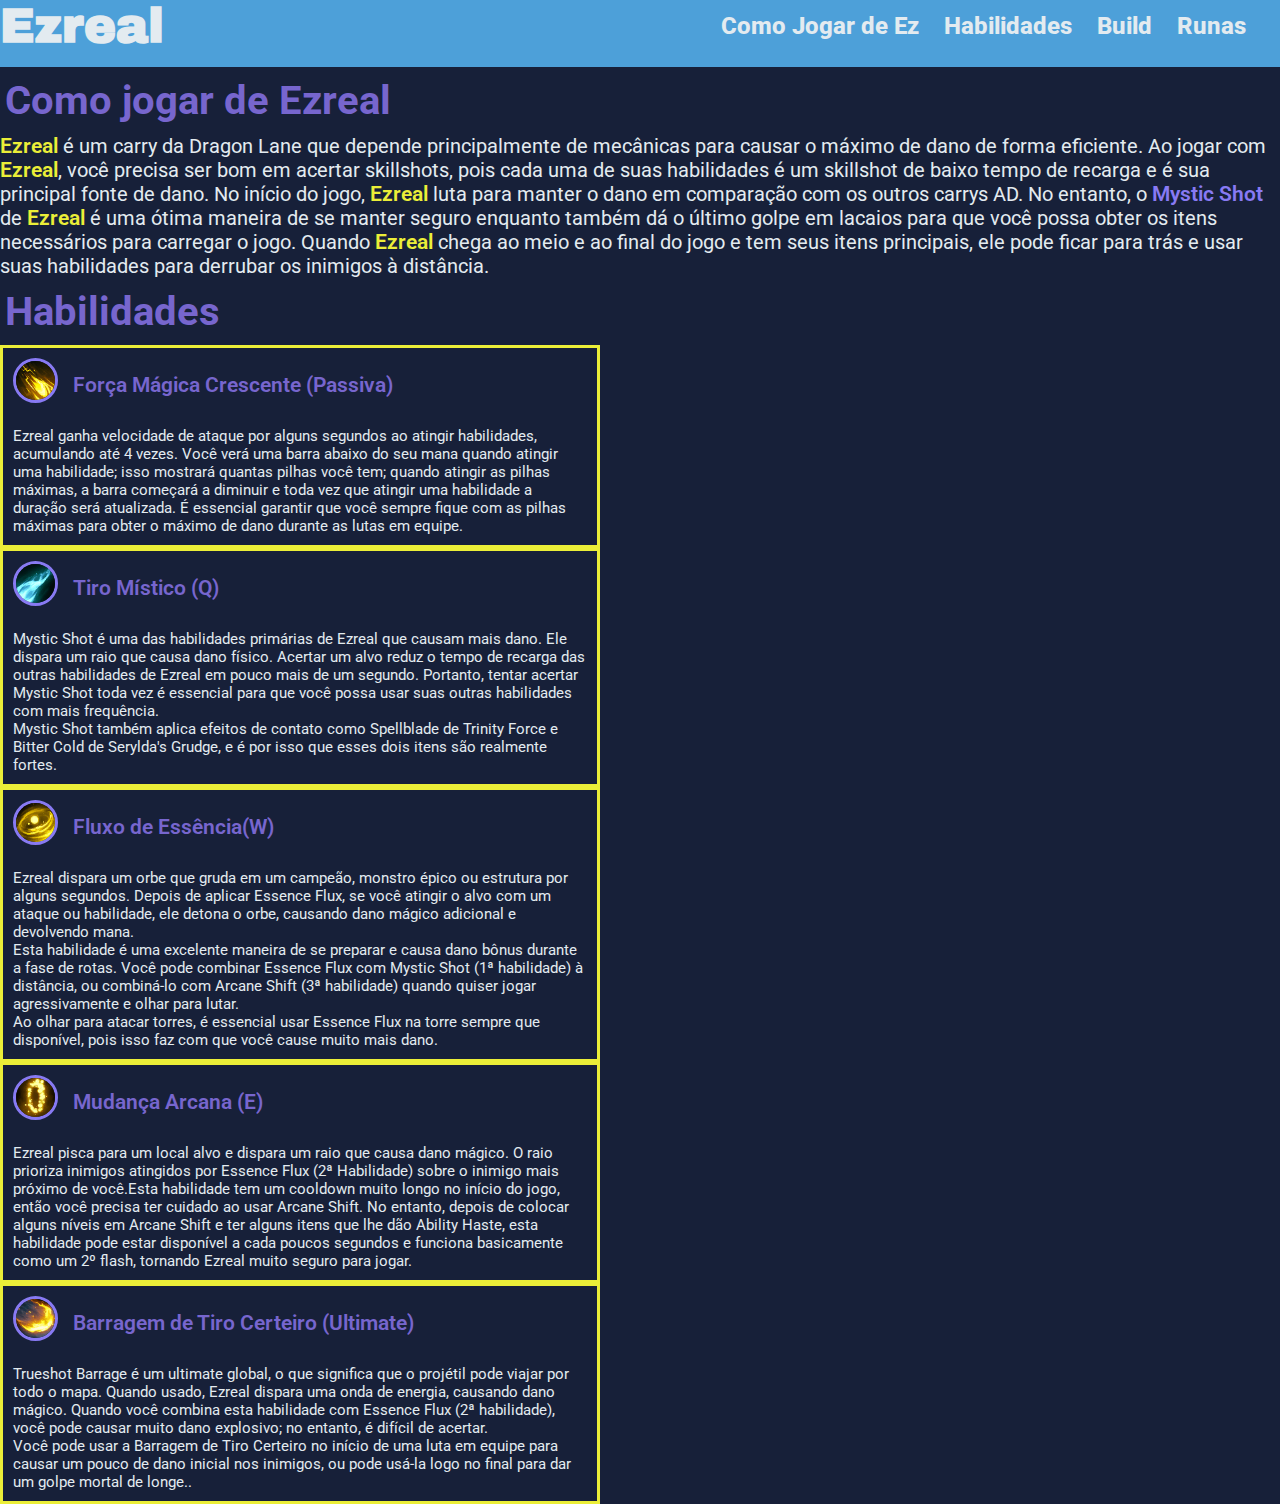
==== index.html @ 751a56e8 "feat: modificando o main do meu projeto" ====
<!DOCTYPE html>
<html lang="pt-br">
<head>
    <meta charset="UTF-8">
    <meta name="viewport" content="width=device-width, initial-scale=1.0">
    <link rel="preconnect" href="https://fonts.googleapis.com">
    <link rel="preconnect" href="https://fonts.gstatic.com" crossorigin>
    <link href="https://fonts.googleapis.com/css2?family=Roboto:ital,wght@0,400;0,500;0,700;0,900;1,400;1,500;1,700;1,900&display=swap" rel="stylesheet">
    <link rel="preconnect" href="https://fonts.googleapis.com">
    <link rel="preconnect" href="https://fonts.gstatic.com" crossorigin>
    <link href="https://fonts.googleapis.com/css2?family=Archivo+Black&display=swap" rel="stylesheet">
    <link rel="stylesheet" href="style.css">
    <title>O melhor adc - Ez</title>
</head>
<body>

    <header>
        <div class="container">
            <h1>Ezreal</h1>
            <nav>
                <ul>
                    <li>
                        <a href="#howToPlay">Como Jogar de Ez</a>
                    </li>
                    <li>
                        <a href="#skills">Habilidades</a>
                    </li>
                    <li>
                        <a href="#">Build</a>
                    </li>
                    <li>
                        <a href="#">Runas</a>
                    </li>
                </ul>
            </nav>
        </div>
    </header>

    <section id="howToPlay">
        <div class="container">
            <h2><span title="Essas informaçoes se aplica apenas ao Wild Rift">Como jogar de Ezreal</span></h2>
            <p><span class="name">Ezreal</span> é um carry da Dragon Lane que depende principalmente de mecânicas para causar o máximo de dano de forma eficiente. Ao jogar com <span class="name">Ezreal</span>, você precisa ser bom em acertar skillshots, pois cada uma de suas habilidades é um skillshot de baixo tempo de recarga e é sua principal fonte de dano. No início do jogo, <span class="name">Ezreal</span> luta para manter o dano em comparação com os outros carrys AD. No entanto, o <span class="emphasis">Mystic Shot</span> de <span class="name">Ezreal</span> é uma ótima maneira de se manter seguro enquanto também dá o último golpe em lacaios para que você possa obter os itens necessários para carregar o jogo. Quando <span class="name">Ezreal</span> chega ao meio e ao final do jogo e tem seus itens principais, ele pode ficar para trás e usar suas habilidades para derrubar os inimigos à distância.</p>
        </div>
    </section>

    <section id="skills">
        <div class="container">
            <h2>Habilidades</h2>
            <div class="box">
                <img src="./imgs/passivaEz.webp" alt="Passiva do Ezerel">
                <h3>Força Mágica Crescente
                    (Passiva)</h3>
                <p>Ezreal ganha velocidade de ataque por alguns segundos ao atingir habilidades, acumulando até 4 vezes. Você verá uma barra abaixo do seu mana quando atingir uma habilidade; isso mostrará quantas pilhas você tem; quando atingir as pilhas máximas, a barra começará a diminuir e toda vez que atingir uma habilidade a duração será atualizada. É essencial garantir que você sempre fique com as pilhas máximas para obter o máximo de dano durante as lutas em equipe.</p>
            </div>
            <div class="box">
                <img src="./imgs/qEz.webp" alt="Primeira habilidade do Ez">
                <h3>Tiro Místico
                    (Q)</h3>
                <p>Mystic Shot é uma das habilidades primárias de Ezreal que causam mais dano. Ele dispara um raio que causa dano físico. Acertar um alvo reduz o tempo de recarga das outras habilidades de Ezreal em pouco mais de um segundo. Portanto, tentar acertar Mystic Shot toda vez é essencial para que você possa usar suas outras habilidades com mais frequência. <br>
                Mystic Shot também aplica efeitos de contato como Spellblade de Trinity Force e Bitter Cold de Serylda's Grudge, e é por isso que esses dois itens são realmente fortes.</p>
            </div>
            <div class="box">
                <img src="./imgs/wEz.webp" alt="Segunda habilidade do Ez">
                <h3>Fluxo de Essência(W)</h3>
                <p>Ezreal dispara um orbe que gruda em um campeão, monstro épico ou estrutura por alguns segundos. Depois de aplicar Essence Flux, se você atingir o alvo com um ataque ou habilidade, ele detona o orbe, causando dano mágico adicional e devolvendo mana. <br>
                Esta habilidade é uma excelente maneira de se preparar e causa dano bônus durante a fase de rotas. Você pode combinar Essence Flux com Mystic Shot (1ª habilidade) à distância, ou combiná-lo com Arcane Shift (3ª habilidade) quando quiser jogar agressivamente e olhar para lutar. <br>
                Ao olhar para atacar torres, é essencial usar Essence Flux na torre sempre que disponível, pois isso faz com que você cause muito mais dano.</p>
            </div>

            <div class="box">
                <img src="./imgs/eEz.webp" alt="Terceira habilidade do Ez">
                <h3>Mudança Arcana (E)</h3>
                <p>Ezreal pisca para um local alvo e dispara um raio que causa dano mágico. O raio prioriza inimigos atingidos por Essence Flux (2ª Habilidade) sobre o inimigo mais próximo de você.Esta habilidade tem um cooldown muito longo no início do jogo, então você precisa ter cuidado ao usar Arcane Shift. No entanto, depois de colocar alguns níveis em Arcane Shift e ter alguns itens que lhe dão Ability Haste, esta habilidade pode estar disponível a cada poucos segundos e funciona basicamente como um 2º flash, tornando Ezreal muito seguro para jogar.</p>
            </div>

            <div class="box">
                <img src="./imgs/rEz.png" alt="Terceira habilidade do Ez">
                <h3>Barragem de Tiro Certeiro
                    (Ultimate)</h3>
                <p>Trueshot Barrage é um ultimate global, o que significa que o projétil pode viajar por todo o mapa. Quando usado, Ezreal dispara uma onda de energia, causando dano mágico. Quando você combina esta habilidade com Essence Flux (2ª habilidade), você pode causar muito dano explosivo; no entanto, é difícil de acertar. <br>
                Você pode usar a Barragem de Tiro Certeiro no início de uma luta em equipe para causar um pouco de dano inicial nos inimigos, ou pode usá-la logo no final para dar um golpe mortal de longe..</p>
            </div>
        </div>
    </section>
</body>
</html>
---- style.css ----
* {
    box-sizing: border-box;
    padding: 0;
    margin: 0;
}

:root {
    --background-color: #172039;
    --text-color: #e3ebf0;
    --title-color:#7766ce;
    --primary-color: #4da0d9;
    --secondary-color: #887af3;
    --name-color: #ebee38;
}

.container {
    max-width: 1280px;
    width: 100%;
    margin: 0 auto;
}

header {
    font-family: 'Archivo Black';
}

header li a {
    font-family: 'roboto', sans-serif;
}

header,
header a {
    background-color: var(--primary-color);
    color: var(--text-color);
    text-decoration: none;
    padding-right: 17px;
    padding-bottom: 15px;
    font-size: 24px;
    font-weight: 800;
}

header nav li {
    display: inline;
}

header .container {
    display: flex;
    align-items: center;
    justify-content: space-between;
}

body {
    background-color: var(--background-color);
}

#howToPlay .container h2, 
#skills .container h2 {
    color: var(--title-color);
    font-size: 40px;
    font-family: 'roboto';
    padding: 10px 5px;
}

#howToPlay .container {
    color: var(--text-color);
    font-family: 'roboto';
    font-size: 20px;
}

.emphasis {
    color: var(--secondary-color);
    font-size: 21px;
    font-weight: 600;
}

.name {
    color: var(--name-color);
    font-size: 21px;
    font-weight: 600;
}

.skills {
    display: flex;
    flex-wrap: wrap;
    justify-content: space-between;
    gap: 20px;
}

.box {
    display: flex;
    flex-direction: column;
    border: solid var(--name-color);
    max-width: 600px;
    width: 100%;
    padding: 10px;
}

.box h3 {
    color: var(--title-color);
    font-family: 'roboto';
    position: relative;
    left: 60px;
    bottom: 30px ;
    font-size: 21px;
    font-weight: 600;
}

.box img {
    height: 45px;
    width: 45px;
    border: solid var(--secondary-color);
    border-radius: 50%
}

.box p {
    color: var(--text-color);
    font-family: 'roboto';
    font-size: 15px;
}
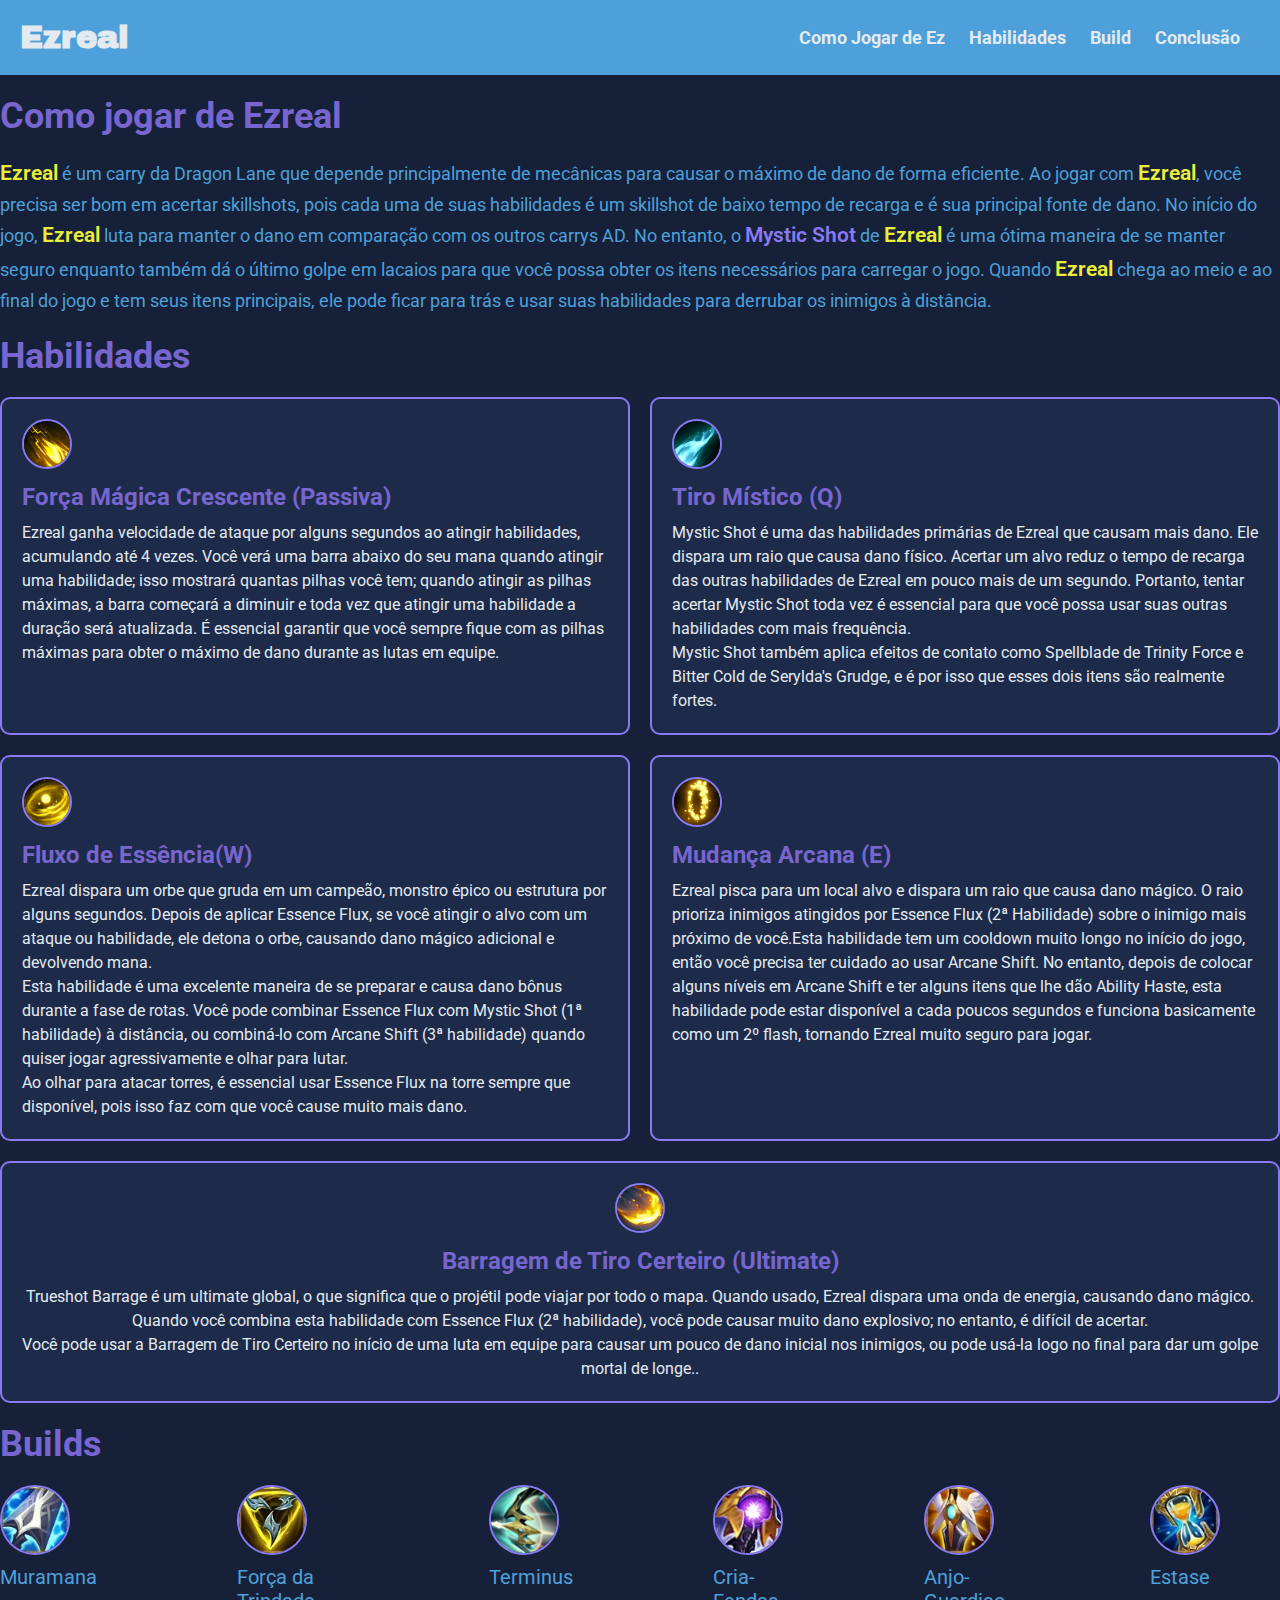
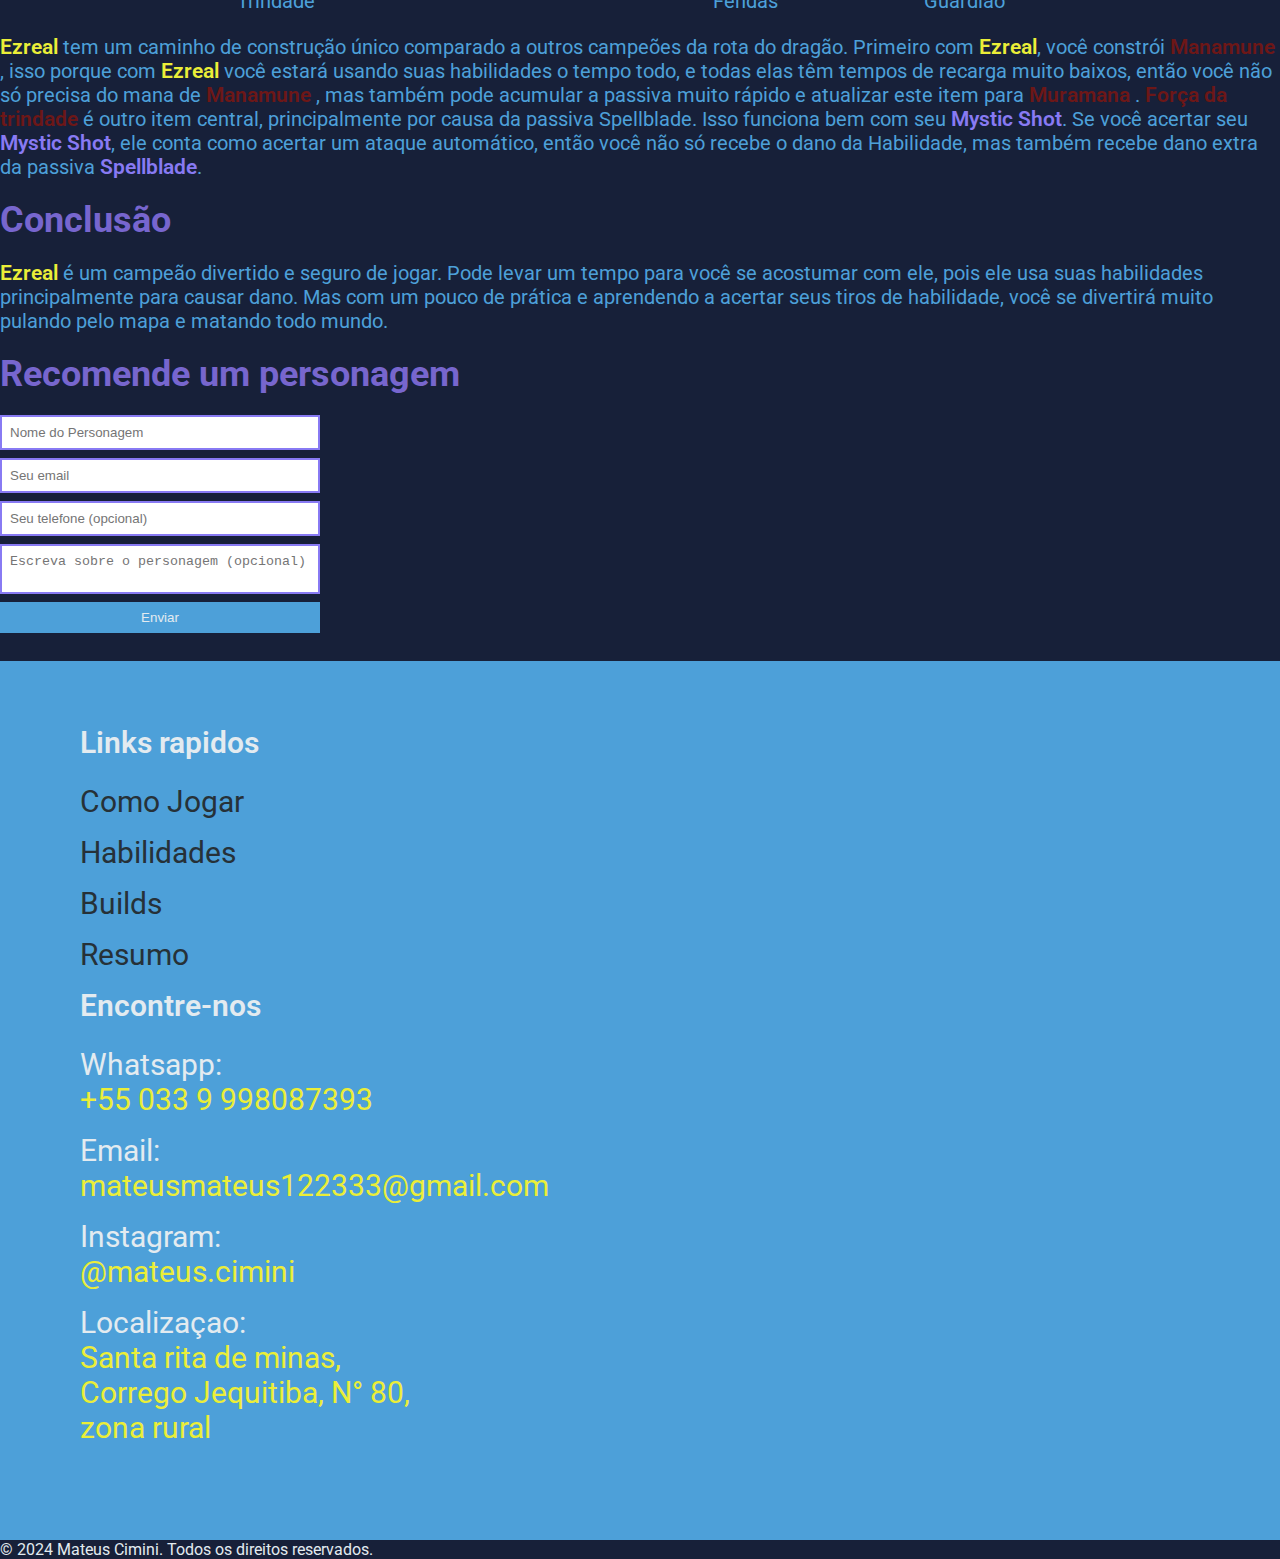
==== commit e007d2a9: "feat: completando o codigo do projeto" ====
--- a/index.html
+++ b/index.html
@@ -26,10 +26,10 @@
                         <a href="#skills">Habilidades</a>
                     </li>
                     <li>
-                        <a href="#">Build</a>
+                        <a href="#builds">Build</a>
                     </li>
                     <li>
-                        <a href="#">Runas</a>
+                        <a href="#finaly">Conclusão</a>
                     </li>
                 </ul>
             </nav>
@@ -46,41 +46,135 @@
     <section id="skills">
         <div class="container">
             <h2>Habilidades</h2>
-            <div class="box">
-                <img src="./imgs/passivaEz.webp" alt="Passiva do Ezerel">
-                <h3>Força Mágica Crescente
-                    (Passiva)</h3>
-                <p>Ezreal ganha velocidade de ataque por alguns segundos ao atingir habilidades, acumulando até 4 vezes. Você verá uma barra abaixo do seu mana quando atingir uma habilidade; isso mostrará quantas pilhas você tem; quando atingir as pilhas máximas, a barra começará a diminuir e toda vez que atingir uma habilidade a duração será atualizada. É essencial garantir que você sempre fique com as pilhas máximas para obter o máximo de dano durante as lutas em equipe.</p>
-            </div>
-            <div class="box">
-                <img src="./imgs/qEz.webp" alt="Primeira habilidade do Ez">
-                <h3>Tiro Místico
-                    (Q)</h3>
-                <p>Mystic Shot é uma das habilidades primárias de Ezreal que causam mais dano. Ele dispara um raio que causa dano físico. Acertar um alvo reduz o tempo de recarga das outras habilidades de Ezreal em pouco mais de um segundo. Portanto, tentar acertar Mystic Shot toda vez é essencial para que você possa usar suas outras habilidades com mais frequência. <br>
-                Mystic Shot também aplica efeitos de contato como Spellblade de Trinity Force e Bitter Cold de Serylda's Grudge, e é por isso que esses dois itens são realmente fortes.</p>
-            </div>
-            <div class="box">
-                <img src="./imgs/wEz.webp" alt="Segunda habilidade do Ez">
-                <h3>Fluxo de Essência(W)</h3>
-                <p>Ezreal dispara um orbe que gruda em um campeão, monstro épico ou estrutura por alguns segundos. Depois de aplicar Essence Flux, se você atingir o alvo com um ataque ou habilidade, ele detona o orbe, causando dano mágico adicional e devolvendo mana. <br>
-                Esta habilidade é uma excelente maneira de se preparar e causa dano bônus durante a fase de rotas. Você pode combinar Essence Flux com Mystic Shot (1ª habilidade) à distância, ou combiná-lo com Arcane Shift (3ª habilidade) quando quiser jogar agressivamente e olhar para lutar. <br>
-                Ao olhar para atacar torres, é essencial usar Essence Flux na torre sempre que disponível, pois isso faz com que você cause muito mais dano.</p>
-            </div>
+            <div class="skills">
+                <div class="box">
+                    <img src="./imgs/passivaEz.webp" alt="Passiva do Ezerel">
+                    <h3>Força Mágica Crescente
+                        (Passiva)</h3>
+                    <p>Ezreal ganha velocidade de ataque por alguns segundos ao atingir habilidades, acumulando até 4 vezes. Você verá uma barra abaixo do seu mana quando atingir uma habilidade; isso mostrará quantas pilhas você tem; quando atingir as pilhas máximas, a barra começará a diminuir e toda vez que atingir uma habilidade a duração será atualizada. É essencial garantir que você sempre fique com as pilhas máximas para obter o máximo de dano durante as lutas em equipe.</p>
+                </div>
+                <div class="box">
+                    <img src="./imgs/qEz.webp" alt="Primeira habilidade do Ez">
+                    <h3>Tiro Místico
+                        (Q)</h3>
+                    <p>Mystic Shot é uma das habilidades primárias de Ezreal que causam mais dano. Ele dispara um raio que causa dano físico. Acertar um alvo reduz o tempo de recarga das outras habilidades de Ezreal em pouco mais de um segundo. Portanto, tentar acertar Mystic Shot toda vez é essencial para que você possa usar suas outras habilidades com mais frequência. <br>
+                    Mystic Shot também aplica efeitos de contato como Spellblade de Trinity Force e Bitter Cold de Serylda's Grudge, e é por isso que esses dois itens são realmente fortes.</p>
+                </div>
+                <div class="box">
+                    <img src="./imgs/wEz.webp" alt="Segunda habilidade do Ez">
+                    <h3>Fluxo de Essência(W)</h3>
+                    <p>Ezreal dispara um orbe que gruda em um campeão, monstro épico ou estrutura por alguns segundos. Depois de aplicar Essence Flux, se você atingir o alvo com um ataque ou habilidade, ele detona o orbe, causando dano mágico adicional e devolvendo mana. <br>
+                    Esta habilidade é uma excelente maneira de se preparar e causa dano bônus durante a fase de rotas. Você pode combinar Essence Flux com Mystic Shot (1ª habilidade) à distância, ou combiná-lo com Arcane Shift (3ª habilidade) quando quiser jogar agressivamente e olhar para lutar. <br>
+                    Ao olhar para atacar torres, é essencial usar Essence Flux na torre sempre que disponível, pois isso faz com que você cause muito mais dano.</p>
+                </div>
 
-            <div class="box">
-                <img src="./imgs/eEz.webp" alt="Terceira habilidade do Ez">
-                <h3>Mudança Arcana (E)</h3>
-                <p>Ezreal pisca para um local alvo e dispara um raio que causa dano mágico. O raio prioriza inimigos atingidos por Essence Flux (2ª Habilidade) sobre o inimigo mais próximo de você.Esta habilidade tem um cooldown muito longo no início do jogo, então você precisa ter cuidado ao usar Arcane Shift. No entanto, depois de colocar alguns níveis em Arcane Shift e ter alguns itens que lhe dão Ability Haste, esta habilidade pode estar disponível a cada poucos segundos e funciona basicamente como um 2º flash, tornando Ezreal muito seguro para jogar.</p>
-            </div>
+                <div class="box">
+                    <img src="./imgs/eEz.webp" alt="Terceira habilidade do Ez">
+                    <h3>Mudança Arcana (E)</h3>
+                    <p>Ezreal pisca para um local alvo e dispara um raio que causa dano mágico. O raio prioriza inimigos atingidos por Essence Flux (2ª Habilidade) sobre o inimigo mais próximo de você.Esta habilidade tem um cooldown muito longo no início do jogo, então você precisa ter cuidado ao usar Arcane Shift. No entanto, depois de colocar alguns níveis em Arcane Shift e ter alguns itens que lhe dão Ability Haste, esta habilidade pode estar disponível a cada poucos segundos e funciona basicamente como um 2º flash, tornando Ezreal muito seguro para jogar.</p>
+                </div>
 
-            <div class="box">
-                <img src="./imgs/rEz.png" alt="Terceira habilidade do Ez">
-                <h3>Barragem de Tiro Certeiro
-                    (Ultimate)</h3>
-                <p>Trueshot Barrage é um ultimate global, o que significa que o projétil pode viajar por todo o mapa. Quando usado, Ezreal dispara uma onda de energia, causando dano mágico. Quando você combina esta habilidade com Essence Flux (2ª habilidade), você pode causar muito dano explosivo; no entanto, é difícil de acertar. <br>
-                Você pode usar a Barragem de Tiro Certeiro no início de uma luta em equipe para causar um pouco de dano inicial nos inimigos, ou pode usá-la logo no final para dar um golpe mortal de longe..</p>
+                <div class="box">
+                    <img src="./imgs/rEz.png" alt="Terceira habilidade do Ez">
+                    <h3>Barragem de Tiro Certeiro
+                        (Ultimate)</h3>
+                    <p>Trueshot Barrage é um ultimate global, o que significa que o projétil pode viajar por todo o mapa. Quando usado, Ezreal dispara uma onda de energia, causando dano mágico. Quando você combina esta habilidade com Essence Flux (2ª habilidade), você pode causar muito dano explosivo; no entanto, é difícil de acertar. <br>
+                    Você pode usar a Barragem de Tiro Certeiro no início de uma luta em equipe para causar um pouco de dano inicial nos inimigos, ou pode usá-la logo no final para dar um golpe mortal de longe..</p>
+                </div>
             </div>
         </div>
     </section>
+
+    <section id="builds">
+        <div class="container">
+            <h2>Builds</h2>
+            <div class="box">
+                <ul>
+                    <li>
+                        <img src="./imgs/muramana.webp" alt="Muramana">
+                        <p>Muramana</p>
+                    </li>
+                    <li>
+                        <img src="./imgs/trinity-force.webp" alt="força da trindade">
+                        <p>Força da Trindade</p>
+                    </li>
+                    <li>
+                        <img src="./imgs/terminus.png" alt="terminus">
+                        <p>Terminus</p>
+                    </li>
+                    <li>
+                        <img src="./imgs/riftmaker.png" alt="cria fendas">
+                        <p>Cria-Fendas</p>
+                    </li>
+                    <li>
+                        <img src="./imgs/guardian-angel.webp" alt="Manjo guardiao">
+                        <p>Anjo-Guardiao</p>
+                    </li>
+                    <li>
+                        <img src="./imgs/stasis.webp" alt="estase">
+                        <p>Estase</p>
+                    </li>
+                </ul>
+            </div>
+        </div>
+        <div class="container">
+            <p>
+                <span class="name">Ezreal</span> tem um caminho de construção único comparado a outros campeões da rota do dragão. Primeiro com <span class="name">Ezreal</span>, você constrói <span class="item">Manamune </span> , isso porque com <span class="name">Ezreal</span> você estará usando suas habilidades o tempo todo, e todas elas têm tempos de recarga muito baixos, então você não só precisa do mana de <span class="item">Manamune </span>, mas também pode acumular a passiva muito rápido e atualizar este item para <span class="item">Muramana </span>. <span class="item">Força da trindade </span>é outro item central, principalmente por causa da passiva Spellblade. Isso funciona bem com seu <span class="emphasis">Mystic Shot</span>. Se você acertar seu <span class="emphasis">Mystic Shot</span>, ele conta como acertar um ataque automático, então você não só recebe o dano da Habilidade, mas também recebe dano extra da passiva <span class="emphasis">Spellblade</span>.
+            </p>
+        </div>
+            
+            </div>
+        </div>
+    </section>
+
+    <section id="finaly">
+        <div class="container">
+                <h2>Conclusão</h2>
+                <p><span class="name">Ezreal</span> é um campeão divertido e seguro de jogar. Pode levar um tempo para você se acostumar com ele, pois ele usa suas habilidades principalmente para causar dano. Mas com um pouco de prática e aprendendo a acertar seus tiros de habilidade, você se divertirá muito pulando pelo mapa e matando todo mundo.</p>
+        </div>
+    </section>
+        <section id="recommendation">
+            <div class="container">
+                <h2>Recomende um personagem</h2>
+                <div>
+                    <form>
+                        <input type="text" placeholder="Nome do Personagem" required />
+                        <input type="email" placeholder="Seu email" required />
+                        <input type="tel" placeholder="Seu telefone (opcional)" />
+                        <textarea name="" id="" placeholder="Escreva sobre o personagem (opcional)"></textarea>
+                        <button type="submit">Enviar</button>
+                    </form>
+                </div>
+        </section>
+            <footer>
+                <div class="container">
+                <div>
+                    <strong class="titulo">Links rapidos</strong>
+            <nav>
+                <a href="#howToPlay">Como Jogar</a>
+                <a href="#skills">Habilidades</a>
+                <a href="#builda">Builds</a>
+                <a href="#finaly">Resumo</a>
+            </nav>
+                </div>
+        
+                <div>
+                    <strong class="titulo">Encontre-nos</strong>
+                    <p>Whatsapp: <a href="https://wa.me/5533998087393" target="_blank">+55 033 9 998087393</a></p>
+                    <p>Email:<a href="mailto:mateusmateus122333@gmail.com" target="_blank">mateusmateus122333@gmail.com</a></p>
+                    <p>Instagram:<a href="https://www.instagram.com/mateus.cimini/" target="_blank">@mateus.cimini</a></p>
+                    <p>Localizaçao: <a href="https://maps.app.goo.gl/yAh9TL48JJd4TrfH8" target="_blank">Santa rita de minas, Corrego Jequitiba, N° 80, zona rural</a></p>
+                </div>
+            </footer>
+        </div>
+    <div id="copyright">
+        <p>&copy Mateus Cimini</p>
+    </div>
+    <div id="copyright"></div>
+        <p>&copy; 2024 Mateus Cimini. Todos os direitos reservados.</p>
+    </div>
+</div>
 </body>
-</html>+</html>
+
+
--- a/style.css
+++ b/style.css
@@ -7,10 +7,16 @@
 :root {
     --background-color: #172039;
     --text-color: #e3ebf0;
-    --title-color:#7766ce;
+    --title-color: #7766ce;
     --primary-color: #4da0d9;
     --secondary-color: #887af3;
     --name-color: #ebee38;
+}
+
+body {
+    background-color: var(--background-color);
+    font-family: 'Roboto', sans-serif;
+    color: var(--text-color);
 }
 
 .container {
@@ -19,51 +25,39 @@
     margin: 0 auto;
 }
 
-header {
-    font-family: 'Archivo Black';
-}
-
-header li a {
-    font-family: 'roboto', sans-serif;
-}
-
-header,
-header a {
+header .container{
+    display: flex;
+    align-items: center;
+    justify-content: space-between;
     background-color: var(--primary-color);
+    padding: 20px;
+}
+
+header h1 {
+    font-family: 'Archivo Black', sans-serif;
+    color: var(--text-color);
+}
+
+header nav ul {
+    list-style: none;
+}
+
+header nav ul li {
+    display: inline;
+    margin-right: 20px;
+}
+
+header nav ul li a {
     color: var(--text-color);
     text-decoration: none;
-    padding-right: 17px;
-    padding-bottom: 15px;
-    font-size: 24px;
-    font-weight: 800;
-}
-
-header nav li {
-    display: inline;
-}
-
-header .container {
-    display: flex;
-    align-items: center;
-    justify-content: space-between;
-}
-
-body {
-    background-color: var(--background-color);
-}
-
-#howToPlay .container h2, 
-#skills .container h2 {
+    font-size: 18px;
+    font-weight: bold;
+}
+
+h2 {
     color: var(--title-color);
-    font-size: 40px;
-    font-family: 'roboto';
-    padding: 10px 5px;
-}
-
-#howToPlay .container {
-    color: var(--text-color);
-    font-family: 'roboto';
-    font-size: 20px;
+    font-size: 36px;
+    margin: 20px 0;
 }
 
 .emphasis {
@@ -78,42 +72,169 @@
     font-weight: 600;
 }
 
-.skills {
-    display: flex;
-    flex-wrap: wrap;
-    justify-content: space-between;
-    gap: 20px;
-}
-
-.box {
-    display: flex;
-    flex-direction: column;
-    border: solid var(--name-color);
-    max-width: 600px;
-    width: 100%;
-    padding: 10px;
-}
-
-.box h3 {
-    color: var(--title-color);
-    font-family: 'roboto';
-    position: relative;
-    left: 60px;
-    bottom: 30px ;
+.item {
+    color: #6d1717;
     font-size: 21px;
     font-weight: 600;
 }
 
-.box img {
-    height: 45px;
-    width: 45px;
-    border: solid var(--secondary-color);
-    border-radius: 50%
-}
-
-.box p {
-    color: var(--text-color);
-    font-family: 'roboto';
-    font-size: 15px;
-}
-
+#howToPlay p {
+    font-size: 18px;
+    line-height: 1.6;
+    color: var(--primary-color);
+}
+
+.skills {
+    display: grid;
+    grid-template-columns: repeat(2, 1fr);
+    grid-gap: 20px;
+}
+
+.skills .box {
+    background-color: #1e2a4a;
+    padding: 20px;
+    border: 2px solid var(--secondary-color);
+    border-radius: 10px;
+}
+
+.skills .box img {
+    width: 50px;
+    height: 50px;
+    border-radius: 50%;
+    border: 2px solid var(--secondary-color);
+}
+
+.skills .box h3 {
+    margin: 10px 0;
+    color: var(--title-color);
+    font-size: 24px;
+}
+
+.skills .box p {
+    font-size: 16px;
+    line-height: 1.5;
+}
+
+.skills .box:nth-child(5) {
+    grid-column: span 2;
+    text-align: center;
+}
+
+#builds li {
+    display: flex;
+    justify-content: center;
+}
+
+#builds ul {
+    display: flex;
+    justify-content: center;
+    gap: 70px;
+}
+
+#builds .box img {
+    width: 70px;
+    height: 70px;
+    border-radius: 50%;
+    border: 2px solid var(--secondary-color);
+}
+
+#builds ul p {
+    position: relative;
+    top: 80px;
+    right: 70px;
+}
+
+#builds p {
+    color: var(--primary-color);
+    font-size: 20px;
+    position: relative;
+    top: 80px;
+}
+
+#finaly .container{
+    color: var(--primary-color);
+    font-size: 20px;
+    position: relative;
+    top: 80px;
+}
+
+#recommendation {
+    position: relative;
+    top: 80px;
+}
+
+form input,
+form textarea,
+form button {
+    width: 320px;
+    display: block;
+    margin-bottom: 8px;
+    padding: 8px;
+    resize: none;
+    border: solid 2px var(--secondary-color);
+}
+
+form input:hover,
+form textarea:hover,
+form button:hover {
+    width: 320px;
+    display: block;
+    margin-bottom: 8px;
+    padding: 8px;
+    resize: none;
+    border: solid 2px var(--name-color);
+    cursor: pointer;
+}
+
+form button {
+    background: var(--primary-color);
+    color: #e3ebf0;
+    border: none;
+}
+
+form button:hover {
+    background-color: var(--secondary-color);
+}
+
+footer{
+    background-color:  var(--primary-color);
+    display: flex;
+    justify-content: space-between;
+    gap: 80px;
+    padding: 64px 80px;
+    position: relative;
+    top: 100px;
+    font-size: 30px;
+}
+
+footer img,
+footer .titulo {
+    display: block;
+    font-weight:600;
+    margin-bottom: 24px;
+    
+}
+
+footer nav a {
+    color: #263138;
+    display: block;
+    margin-bottom: 16px;
+    text-decoration: none;
+}
+
+footer p a {
+    color: var(--name-color);
+    display: block;
+    margin-bottom: 16px;
+    text-decoration: none;
+    max-width: 350px;
+    
+}
+
+#copyright{
+    background-color: var(--primary-color);
+    color: #ffffff;
+    text-align: center;
+    padding: 24px;
+}
+
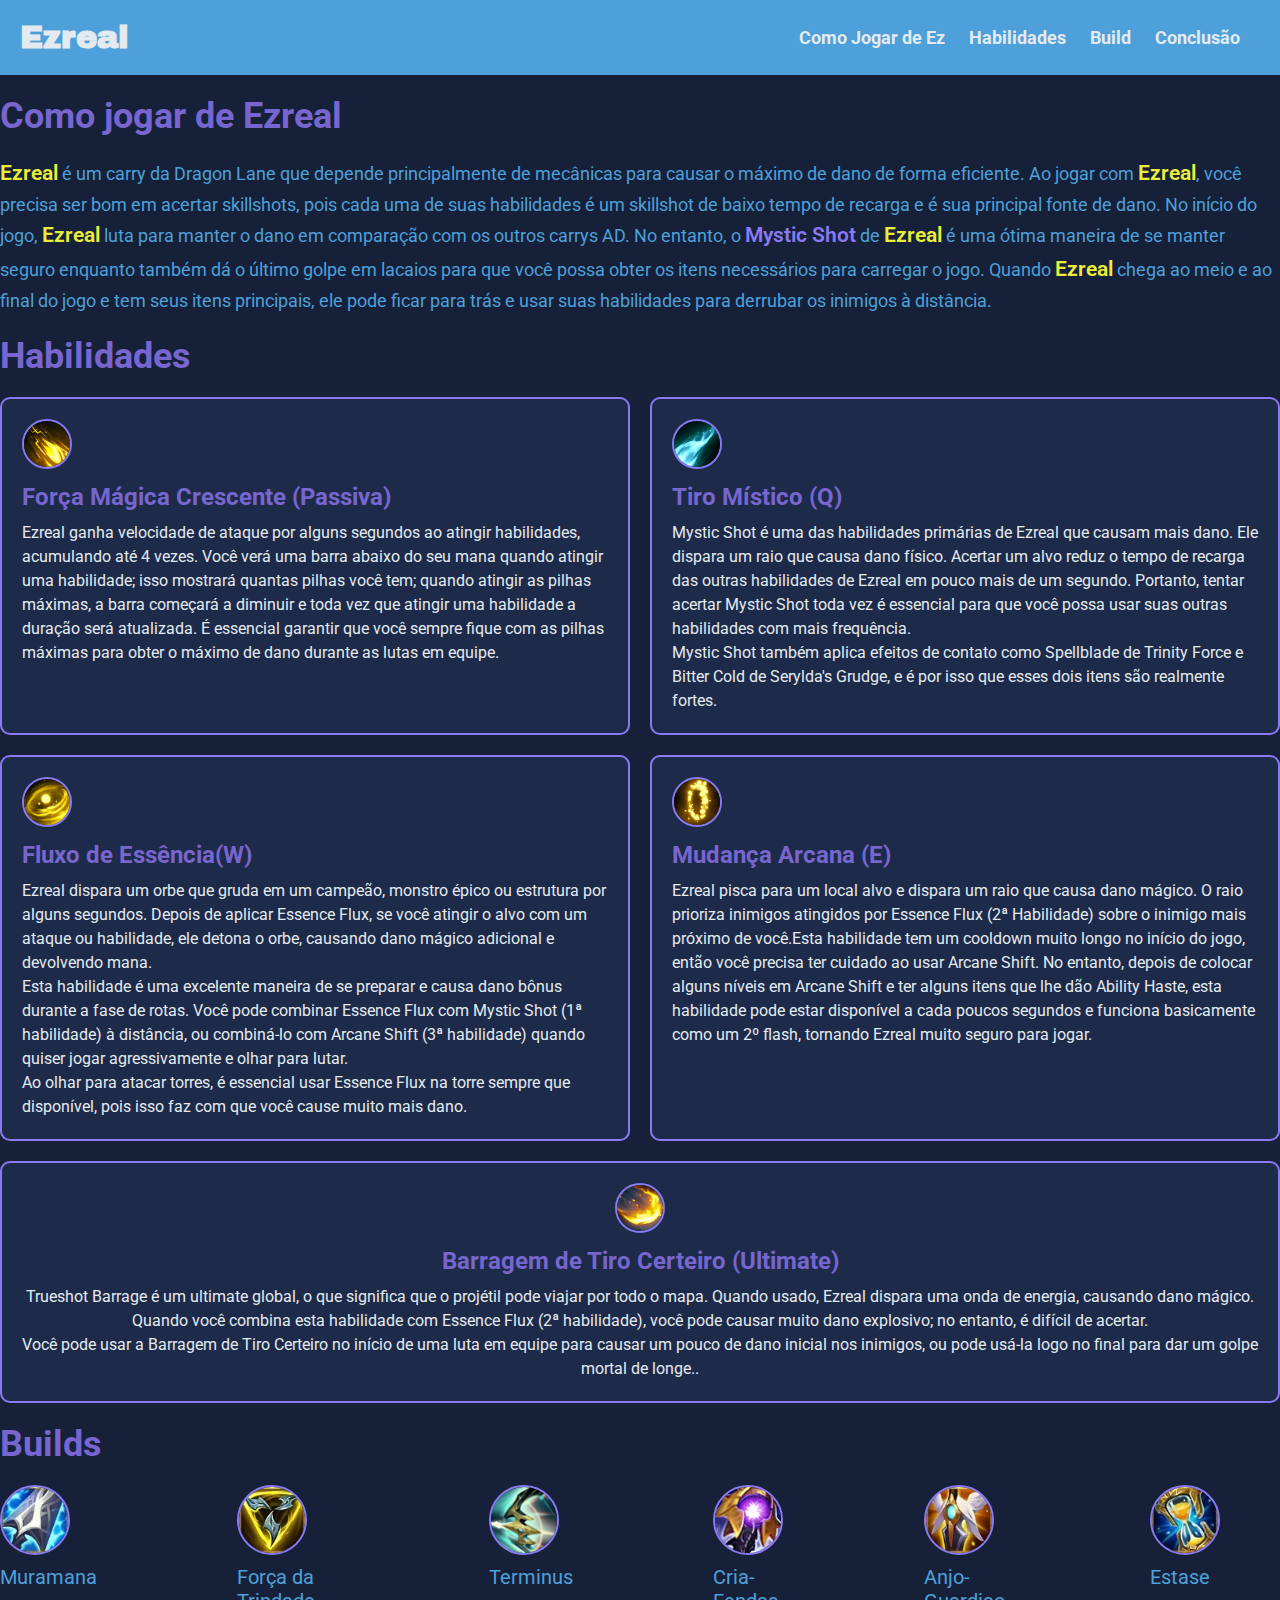
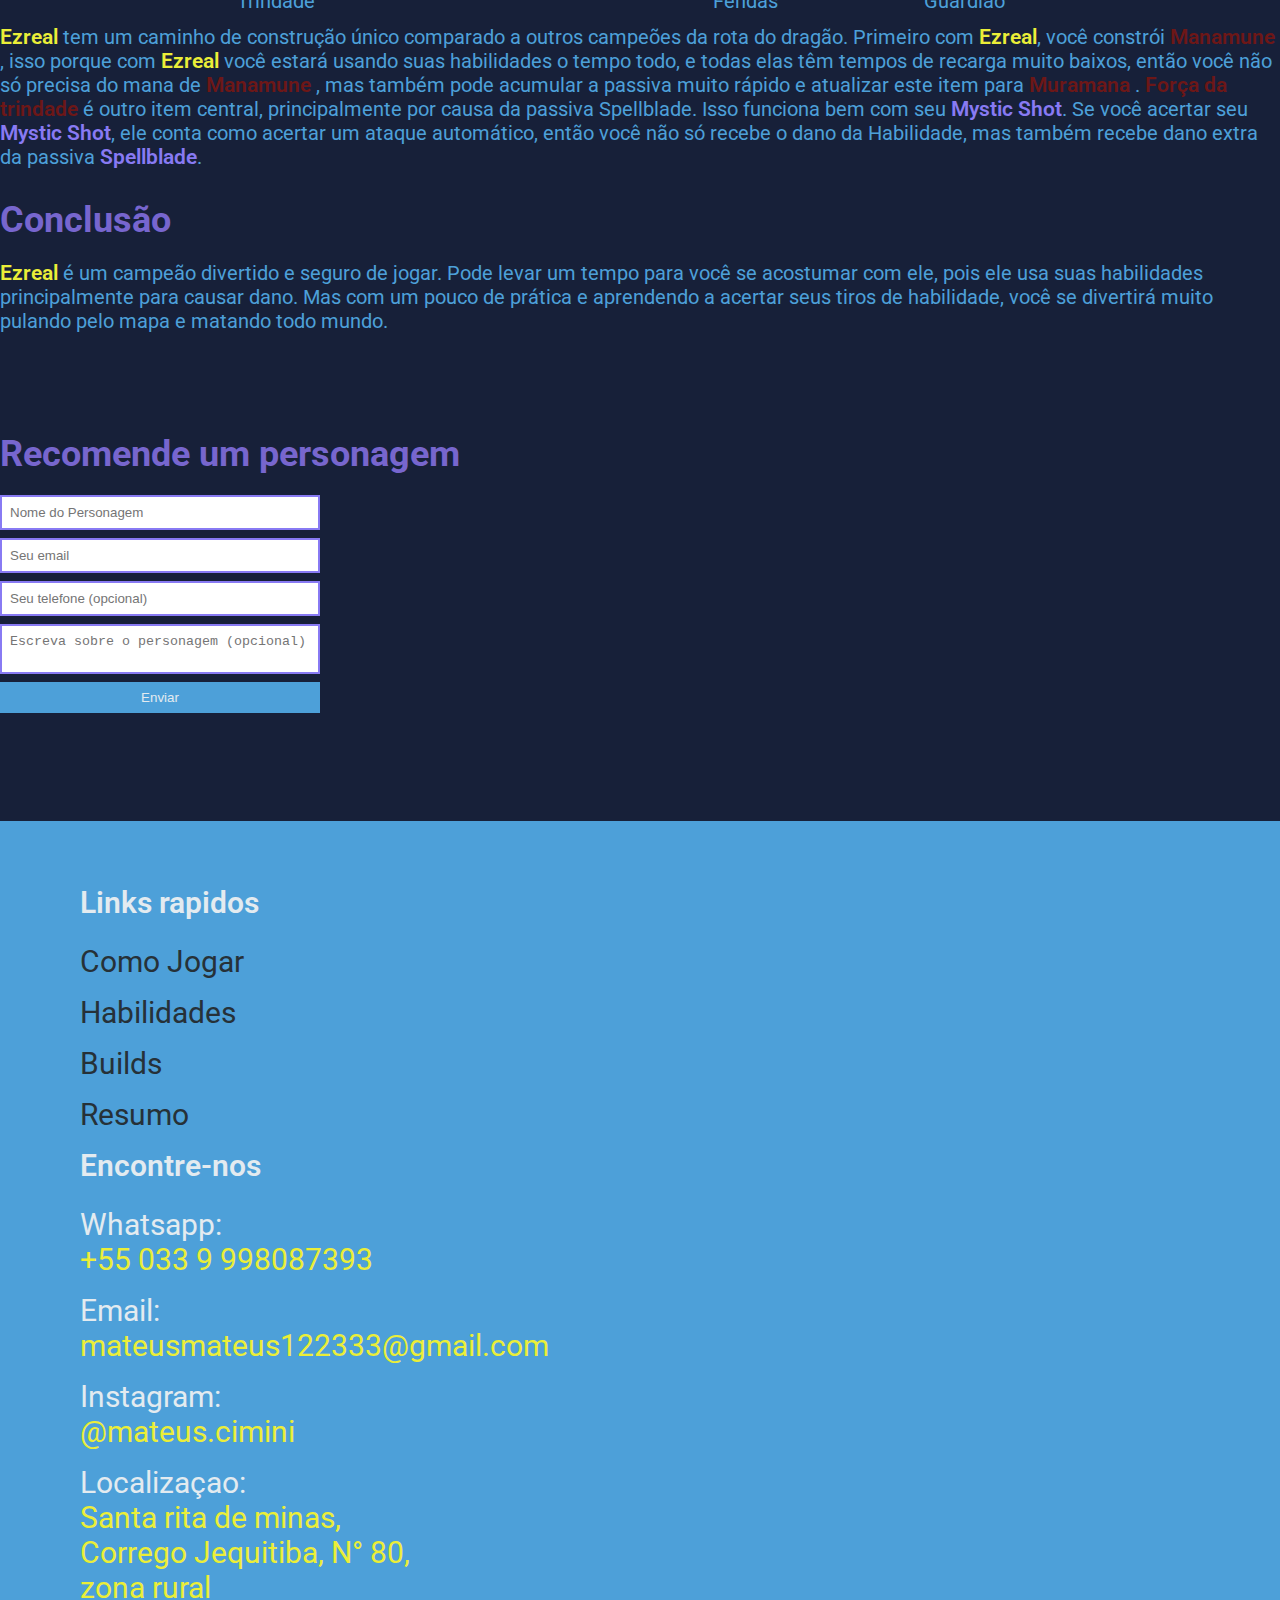
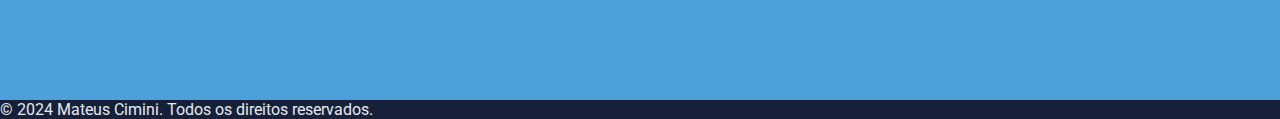
==== commit f912f1f0: "feat: completando o codigo do projeto" ====
--- a/index.html
+++ b/index.html
@@ -15,7 +15,7 @@
 <body>
 
     <header>
-        <div class="container">
+        <div class="containerHeader">
             <h1>Ezreal</h1>
             <nav>
                 <ul>
--- a/style.css
+++ b/style.css
@@ -20,12 +20,21 @@
 }
 
 .container {
+    display: flex;
+    flex-direction: column;
+    justify-content: space-between;
     max-width: 1280px;
     width: 100%;
     margin: 0 auto;
 }
 
-header .container{
+.containerHeader {
+    max-width: 1280px;
+    width: 100%;
+    margin: 0 auto;
+}
+
+header .containerHeader{
     display: flex;
     align-items: center;
     justify-content: space-between;
@@ -142,25 +151,24 @@
     position: relative;
     top: 80px;
     right: 70px;
+    margin-bottom: 20px;
 }
 
 #builds p {
     color: var(--primary-color);
     font-size: 20px;
     position: relative;
-    top: 80px;
+    top: 70px;
+    margin-bottom: 80px;
 }
 
 #finaly .container{
     color: var(--primary-color);
     font-size: 20px;
-    position: relative;
-    top: 80px;
 }
 
 #recommendation {
-    position: relative;
-    top: 80px;
+    margin-top: 80px;
 }
 
 form input,
